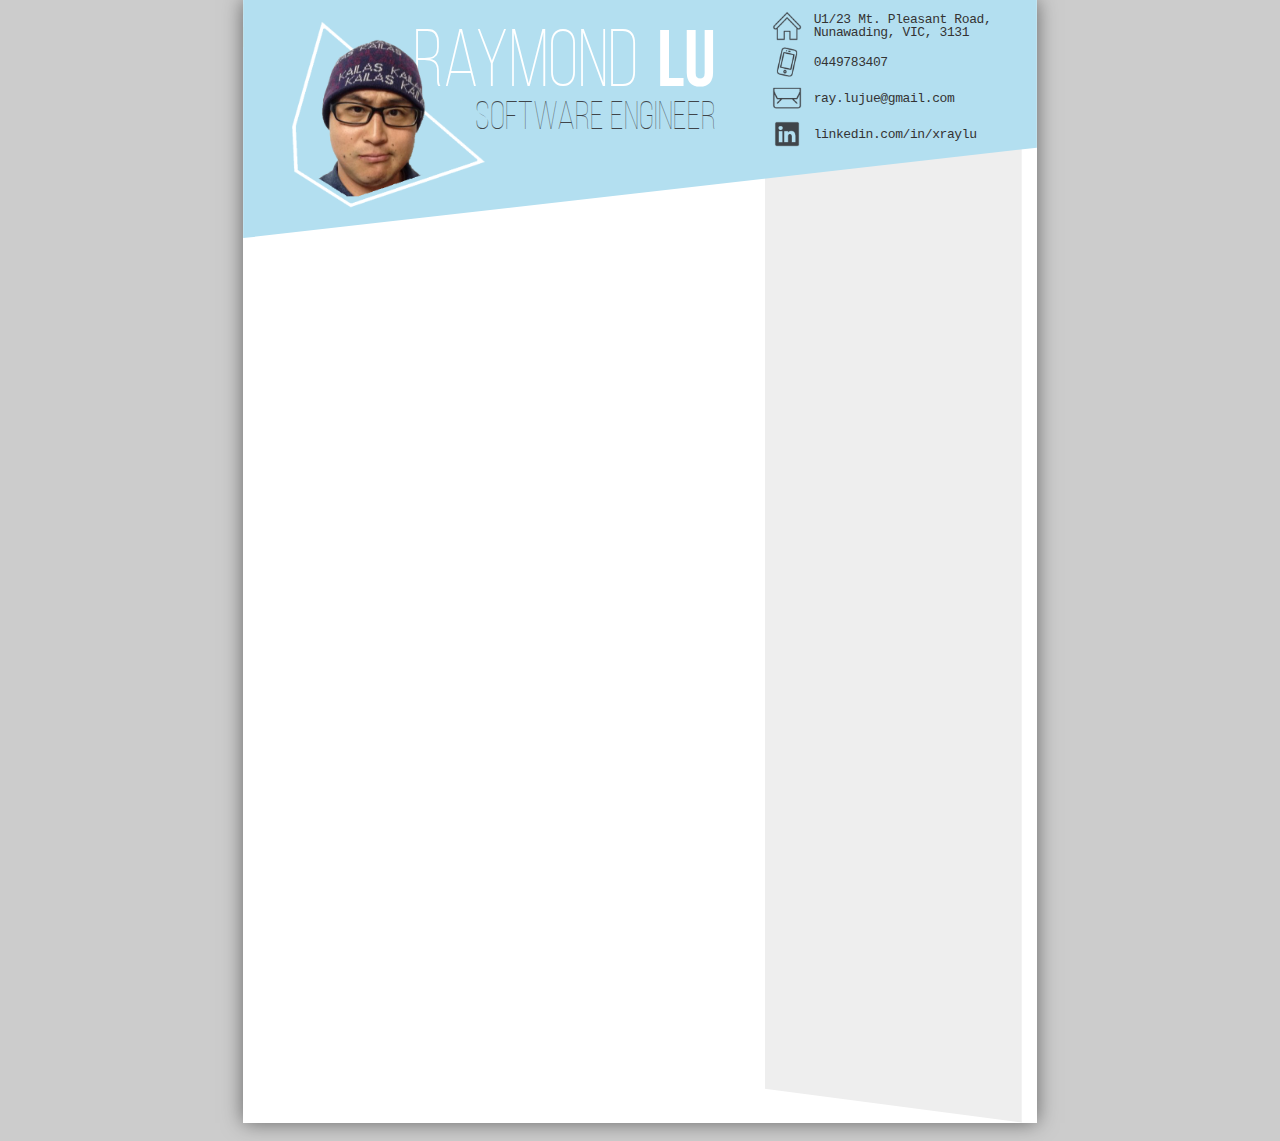
==== resume/resume.html @ c18e5124 "update resume part" ====
<!DOCTYPE html>
<html lang="en">
<head>
	<meta charset="utf-8">
	<meta http-equiv="X-UA-Compatible" content="IE=edge">
	<meta name="viewport" content="width=device-width, initial-scale=1">
	<!-- The above 3 meta tags *must* come first in the head; any other head content must come *after* these tags -->
	<meta name="description" content="">
	<meta name="author" content="">
	<title>Raymond Lu</title>

	<!-- Bootstrap core CSS -->
	<link href="./css/bootstrap.min.css" rel="stylesheet">
	<link href="./css/resume.css" rel="stylesheet"/>
</head>


<body>
	<page size="A4">
		<section id="title">	
			<div id="verticalBackground" class="verticalBackground"></div>
			<div id="titleBackground" class="titleBackground"></div>
			
			<div id="name" class="name">
				<p id="firstName">Raymond</p>
				<p id="lastName">Lu</p>
				<p id="jobTitle">Software Engineer</p>
			</div>
			<div id="photo">
				<img class="photo" src="./img/photo.png">
			</div>
			<div id="contact">
				<div id="home" class="info">
					<img class="icon" src="./img/address.png">
					<p>U1/23 Mt. Pleasant Road, Nunawading, VIC, 3131</p>
				</div>

				<div id="phone" class="info">
					<img class="icon" src="./img/phone.png">
					<p>0449783407</p>
				</div>

				<div id="email" class="info">
					<img class="icon" src="./img/email.png">
					<p>ray.lujue@gmail.com</p>
				</div>

				<div id="linkedin" class="info">
					<img class="icon" src="./img/linkedInCV.png">
					<p>linkedin.com/in/xraylu</p>
				</div>
			</div>





		</section>
		<section id="left">
			left
		</section>
		<section id="right">
			right
		</section>



	</page>

	<script src="https://ajax.googleapis.com/ajax/libs/jquery/1.11.3/jquery.min.js"></script>
	<script>window.jQuery || document.write('<script src="../../assets/js/vendor/jquery.min.js"><\/script>')</script>
	<script src="./js/bootstrap.min.js"></script>
	<script src="./js/mp.js"></script>
</body>
</html>
---- resume/css/resume.css ----
@media print {
  html, body {
    width: 210mm;
    height: 297mm;
    -webkit-print-color-adjust:exact;
  }
}
@media print {
  .titleBackground {
    background: #b3dff0 !important;
    -webkit-print-color-adjust:exact;  
}}
@media print {
  .verticalBackground {
    background: #eeeeee !important;
    -webkit-print-color-adjust:exact;  
}}


@font-face {
  font-family:"BebasNeue Light";
  src: url('../fonts/BebasNeueLight.ttf') format("truetype");
}
@font-face {
  font-family:"BebasNeue Bold";
  src: url('../fonts/BebasNeueBold.ttf') format("truetype");
}
@font-face {
  font-family:"BebasNeue Book";
  src: url('../fonts/BebasNeueBook.ttf') format("truetype");
}
@font-face {
  font-family:"BebasNeue Regular";
  src: url('../fonts/BebasNeueRegular.ttf') format("truetype");
}@font-face {
  font-family:"BebasNeue Thin";
  src: url('../fonts/BebasNeueThin.ttf') format("truetype");
}




body {
  background: rgb(204,204,204); 
}

page {
  position: static;
  background: white;
  display: block;
  margin: 0 auto;
  margin-bottom: 0.5cm;
  box-shadow: 0 0 0.5cm rgba(0,0,0,0.5);
}

page[size="A4"] {  
  width: 21cm;
  height: 29.7cm; 
}
#right {
  font-family: "BebasNeue Regular";
  font-size: 28px;
}

.titleBackground {
  position:absolute;
  height: 6.3cm;
  width:21cm;
  float: left;
  background: #b3dff0;
  background-size: cover;
  -webkit-clip-path: polygon(0 0,100% 0,100% 62%,0% 100%);
  -webkit-shape-margin: 20px;
}

.verticalBackground {
  position:absolute;
  height: 29.7cm;
  width:6.8cm;
  float: right;
  margin-left: 13.8cm;
  background: #eeeeee;
  background-size: cover;
  -webkit-clip-path: polygon(0 0,100% 0,100% 100%,0% 97%);
  -webkit-shape-margin: 20px;
}

.photo {
  display: block;
  height: 220px;
  width: auto;
  position: absolute;
  margin-left: 0.7cm;
}

.name {
  display:block;
  position: absolute;
  color:#ffffff;
  margin-left: 4.5cm;
  margin-top:0.23cm;
}
#firstName {
  display: inline-block;
  font-family: "BebasNeue Light";
  font-size: 80px;
  margin-right:15px;
  margin-bottom: -50px;
}

#lastName {
  display: inline-block;
  font-family: "BebasNeue Bold";
  font-size: 80px;
  margin-bottom:-50px;
}
#jobTitle {
  font-family: "BebasNeue Thin";
  color:#40454a;
  font-size: 40px;
  text-align: right;
}

#contact {
  display: block;
  position: absolute;
  margin-left: 14cm;
  margin-top: 0.3cm;
}

.info {
  margin-bottom: 0.16cm;
}

.icon {
  height: 30px;
  display: inline-flex;
  margin-right:0.2cm;
}

#contact p {
  vertical-align: middle;
  display: inline-flex;
  width:4.8cm;
  font-family: Monospace;
  letter-spacing: -0.4px;
  font-size: 13px;
  margin-bottom: 0px;
  line-height: 100%
}
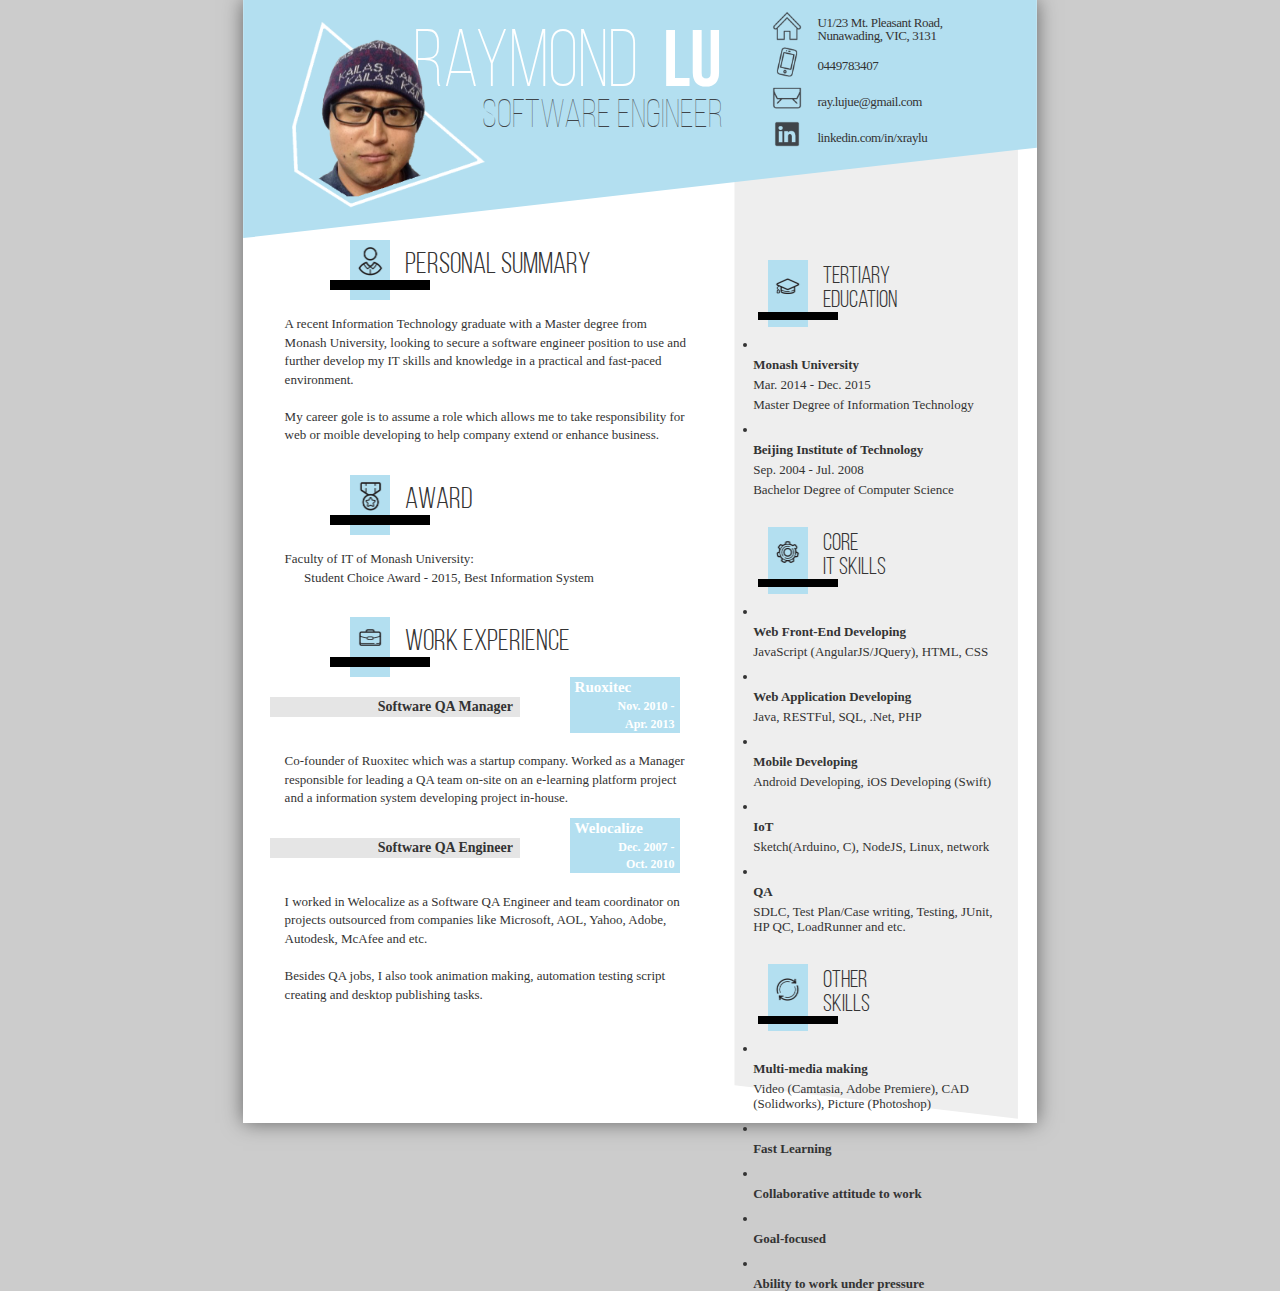
==== commit 02ba4f4c: "fix bugs" ====
--- a/resume/resume.html
+++ b/resume/resume.html
@@ -50,21 +50,207 @@
 					<p>linkedin.com/in/xraylu</p>
 				</div>
 			</div>
-
-
-
-
-
 		</section>
-		<section id="left">
-			left
+
+		<section id="left-col">
+			<div id="summary" class="left-item">
+				<div id="sum-title" class="item-title">
+					<div class="imageblock">
+						<img src="./img/person.png" class="img">
+					</div>
+					<div class="title-text">
+						personal summary
+					</div>
+					<div class="title-banner">
+					</div>
+					<div class="item-body">
+						<p> 
+							A recent Information Technology graduate with a Master degree from Monash University, looking to secure a software engineer position to use and further develop my IT skills and knowledge in a practical and fast-paced environment. 
+								<br><br>
+							My career gole is to assume a role which allows me to take responsibility for web or moible developing to help company extend or enhance business.
+						</p>
+					</div>
+				</div>
+				<div id="item-body" class="item-body">
+				</div>
+			</div>
+
+			<div id="achievement" class="left-item">
+				<div id="ach-title" class="item-title">
+					<div class="imageblock">
+						<img src="./img/medal.png" class="img">
+					</div>
+					<div class="title-text">
+						Award
+					</div>
+					<div class="title-banner">
+					</div>
+					<div class="item-body">
+						<p>
+							Faculty of IT of Monash University:<br>
+							&nbsp;&nbsp;&nbsp;&nbsp;&nbsp;&nbsp;Student Choice Award - 2015, Best Information System 
+						</p>
+					</div>
+				</div>
+				<div id="item-body" class="item-body">
+				</div>
+			</div>
+
+			<div id="experience" class="left-item">
+				<div id="work-title" class="item-title">
+					<div class="imageblock">
+						<img src="./img/suitcase.png" class="img">
+					</div>
+					
+					<div class="title-text">
+						Work Experience
+					</div>
+					<div class="title-banner">
+					</div>
+					<div class="item-body">
+						<div class="work-title">
+							Software QA Manager &nbsp;
+						</div>
+						<div class="companyAndTime">
+							<div class="company">
+								Ruoxitec
+							</div>
+							<div class="worktime">
+								Nov. 2010 - <br>Apr. 2013
+							</div>
+						</div>
+						<p>
+							Co-founder of Ruoxitec which was a startup company. Worked as a Manager responsible for leading a QA team on-site on an e-learning platform project and a information system developing project in-house.
+						</p>
+
+						<div class="work-title">
+							Software QA Engineer &nbsp;
+						</div>
+						<div class="companyAndTime">
+							<div class="company">
+								Welocalize
+							</div>
+							<div class="worktime">
+								Dec. 2007 - <br>Oct. 2010
+							</div>
+						</div>
+						<p>
+							I worked in Welocalize as a Software QA Engineer and team coordinator on projects outsourced from companies like Microsoft, AOL, Yahoo, Adobe, Autodesk, McAfee and etc. 
+							<br><br>
+							Besides QA jobs, I also took animation making, automation testing script creating and desktop publishing tasks.
+						</p>
+					</div>
+
+
+				</div>
+				<div id="item-body" class="item-body">
+				</div>
+			</div>
+
 		</section>
-		<section id="right">
-			right
+		<section id="right-col">
+			<div id="edu">
+				<div id="sum-title" class="item-title">
+					<div class="imageblock">
+						<img src="./img/edu.png" class="img">
+					</div>
+					<div class="title-text">
+						Tertiary<br>Education
+					</div>
+					<div class="title-banner">
+					</div>
+					<div class="item-body">
+						<ul>
+							<li>
+								<p class="li-title">Monash University</p>
+								<p>Mar. 2014 - Dec. 2015</p>
+								<p>Master Degree of Information Technology</p>
+							</li>
+							<li>
+								<p class="li-title">Beijing Institute of Technology</p>
+								<p>Sep. 2004 - Jul. 2008</p>
+								<p>Bachelor Degree of Computer Science</p>
+							</li>
+						</ul>
+					</div>
+				</div>
+				<div id="item-body" class="item-body">
+				</div>
+			</div>
+			<div id="skill">
+				<div id="sum-title" class="item-title">
+					<div class="imageblock">
+						<img src="./img/gear.png" class="img">
+					</div>
+					<div class="title-text">
+						core<br>IT skills
+					</div>
+					<div class="title-banner">
+					</div>
+					<div class="item-body">
+						<ul>
+							<li>
+								<p class="li-title">Web Front-End Developing</p>
+								<p>JavaScript (AngularJS/JQuery), HTML, CSS</p>
+							</li>
+							<li>
+								<p class="li-title">Web Application Developing</p>
+								<p>Java, RESTFul, SQL, .Net, PHP
+							</li>
+							<li>
+								<p class="li-title">Mobile Developing</p>
+								<p>Android Developing, iOS Developing (Swift)
+							</li>
+							<li>
+								<p class="li-title">IoT</p>
+								<p>Sketch(Arduino, C), NodeJS, Linux, network
+							</li>
+							<li>
+								<p class="li-title">QA</p>
+								<p>SDLC, Test Plan/Case writing, Testing, JUnit, HP QC, LoadRunner and etc.
+							</li>
+						</ul>
+					</div>
+				</div>
+				<div id="item-body" class="item-body">
+				</div>
+			</div>
+			<div id="non-tech-sill">
+				<div id="sum-title" class="item-title">
+					<div class="imageblock">
+						<img src="./img/recy.png" class="img">
+					</div>
+					<div class="title-text">
+						 other<br>skills
+					</div>
+					<div class="title-banner">
+					</div>
+					<div class="item-body">
+						<ul>
+							<li>
+								<p class="li-title">Multi-media making</p>
+								<p>Video (Camtasia, Adobe Premiere), CAD (Solidworks), Picture (Photoshop)</p>
+							</li>
+							<li>
+								<p class="li-title">Fast Learning</p>
+							</li>
+							<li>
+								<p class="li-title">Collaborative attitude to work</p>
+							</li>
+							<li>
+								<p class="li-title">Goal-focused</p>
+							</li>
+							<li>
+								<p class="li-title">Ability to work under pressure</p>
+							</li>
+						</ul>
+						<p>
+					</div>
+				</div>
+				<div id="item-body" class="item-body">
+				</div>
+			</div>
 		</section>
-
-
-
 	</page>
 
 	<script src="https://ajax.googleapis.com/ajax/libs/jquery/1.11.3/jquery.min.js"></script>
--- a/resume/css/resume.css
+++ b/resume/css/resume.css
@@ -5,16 +5,20 @@
     -webkit-print-color-adjust:exact;
   }
 }
-@media print {
-  .titleBackground {
-    background: #b3dff0 !important;
-    -webkit-print-color-adjust:exact;  
-}}
+
 @media print {
   .verticalBackground {
     background: #eeeeee !important;
     -webkit-print-color-adjust:exact;  
-}}
+  }
+  .titleBackground {
+      background: #b3dff0 !important;
+      -webkit-print-color-adjust:exact;  
+  }
+}
+div {
+  zoom: 1;
+}
 
 
 @font-face {
@@ -57,10 +61,7 @@
   width: 21cm;
   height: 29.7cm; 
 }
-#right {
-  font-family: "BebasNeue Regular";
-  font-size: 28px;
-}
+
 
 .titleBackground {
   position:absolute;
@@ -75,10 +76,10 @@
 
 .verticalBackground {
   position:absolute;
-  height: 29.7cm;
-  width:6.8cm;
+  height: 29.6cm;
+  width:7.5cm;
   float: right;
-  margin-left: 13.8cm;
+  margin-left: 13cm;
   background: #eeeeee;
   background-size: cover;
   -webkit-clip-path: polygon(0 0,100% 0,100% 100%,0% 97%);
@@ -101,6 +102,7 @@
   margin-top:0.23cm;
 }
 #firstName {
+  position:absolute;
   display: inline-block;
   font-family: "BebasNeue Light";
   font-size: 80px;
@@ -109,16 +111,21 @@
 }
 
 #lastName {
+  position: absolute;
   display: inline-block;
   font-family: "BebasNeue Bold";
   font-size: 80px;
   margin-bottom:-50px;
+  margin-left:250px;
 }
 #jobTitle {
+  position: absolute;
   font-family: "BebasNeue Thin";
   color:#40454a;
   font-size: 40px;
+  width:310px;
   text-align: right;
+  margin-top: 80px;
 }
 
 #contact {
@@ -129,27 +136,149 @@
 }
 
 .info {
-  margin-bottom: 0.16cm;
+  display: table-row;
 }
 
 .icon {
+  display: table-cell;
   height: 30px;
-  display: inline-flex;
-  margin-right:0.2cm;
+  margin-right:0.4cm;
 }
 
 #contact p {
   vertical-align: middle;
-  display: inline-flex;
-  width:4.8cm;
-  font-family: Monospace;
+  display: table-cell;
+  width:5cm;
+  min-width: 5cm;
+  height:36px;
+  font-family: 'PT Serif',Georgia,Times,'Times New Roman',serif;;
   letter-spacing: -0.4px;
   font-size: 13px;
   margin-bottom: 0px;
   line-height: 100%
 }
 
-
-
-
-
+#left-col {
+  position:absolute;
+  background-color: ;
+  height: 850px;
+  width: 450px;
+  margin-top: 220px;
+  margin-left:0.7cm;
+}
+
+.imageblock {
+  display:inline-block;
+  background-color: #b3dff0;
+  width:40px;
+  height:60px;
+  vertical-align: top;
+  text-align: center;
+  margin-left:80px;
+  margin-top: 20px;
+}
+.img {
+  width:30px;
+}
+.title-text {
+  position: absolute;
+  display: inline-block;
+  font-family: "BebasNeue Book";
+  font-size:30px;
+  margin-left: 15px;
+  margin-top: 25px;
+}
+
+.title-banner {
+  position: absolute;
+  background-color: #000000;
+  height:10px;
+  width: 100px;
+  margin-top: -20px;
+  margin-left: 60px;
+}
+.item-body p {
+  margin-top:15px;
+  margin-bottom: 10px;
+  font-size: 13px;
+  font-family: 'PT Serif',Georgia,Times,'Times New Roman',serif;
+  padding-right: 30px;
+  padding-left: 15px;
+}
+
+.work-title {
+  margin-top: 20px;
+  display: inline-block;
+  background-color: #e5e5e5;
+  width:250px;
+  text-align: right;
+  font-family: 'PT Serif',Georgia,Times,'Times New Roman',serif;;
+  font-weight: bold;
+  margin-bottom: 20px;
+}
+.companyAndTime {
+  width: 110px;
+  background-color: #b3dff0;
+  position: absolute;
+  display: inline-block;
+  text-align: right;
+  font-family: 'PT Serif',Georgia,Times,'Times New Roman',serif;;
+  font-weight: bold;
+  color:#ffffff;
+  margin-left: 50px;
+  padding-right: 5px;
+  font-size: 12px;
+}
+.company {
+  text-align: left;
+  margin-left: 5px;
+  font-size: 15px;
+  font-weight: bold;
+}
+
+#right-col {
+  position:absolute;
+  height: 850px;
+  width: 270px;
+  margin-top: 240px;
+  margin-left: 500px;
+}
+#right-col .imageblock {
+  margin-left: 25px;
+  height:67px;
+}
+
+#right-col .title-banner {
+  height:8px;
+  width: 80px;
+  margin-left: 15px;
+  margin-top: -15px;
+}
+#right-col .title-text {
+  font-size:24px;
+  margin-top:25px; 
+  line-height: 24px;
+}
+#right-col .img {
+  margin-top: 8px;
+}
+
+ul {
+  list-style-position:inside;
+  padding: 0px;
+}
+
+ul li {
+  margin-top: 10px;
+  line-height: 15px;
+}
+
+ul p {
+  padding-right: 5px !important;
+  padding-left: 5px !important;
+  margin: 5px !important;
+}
+
+.li-title {
+  font-weight: bold;
+}
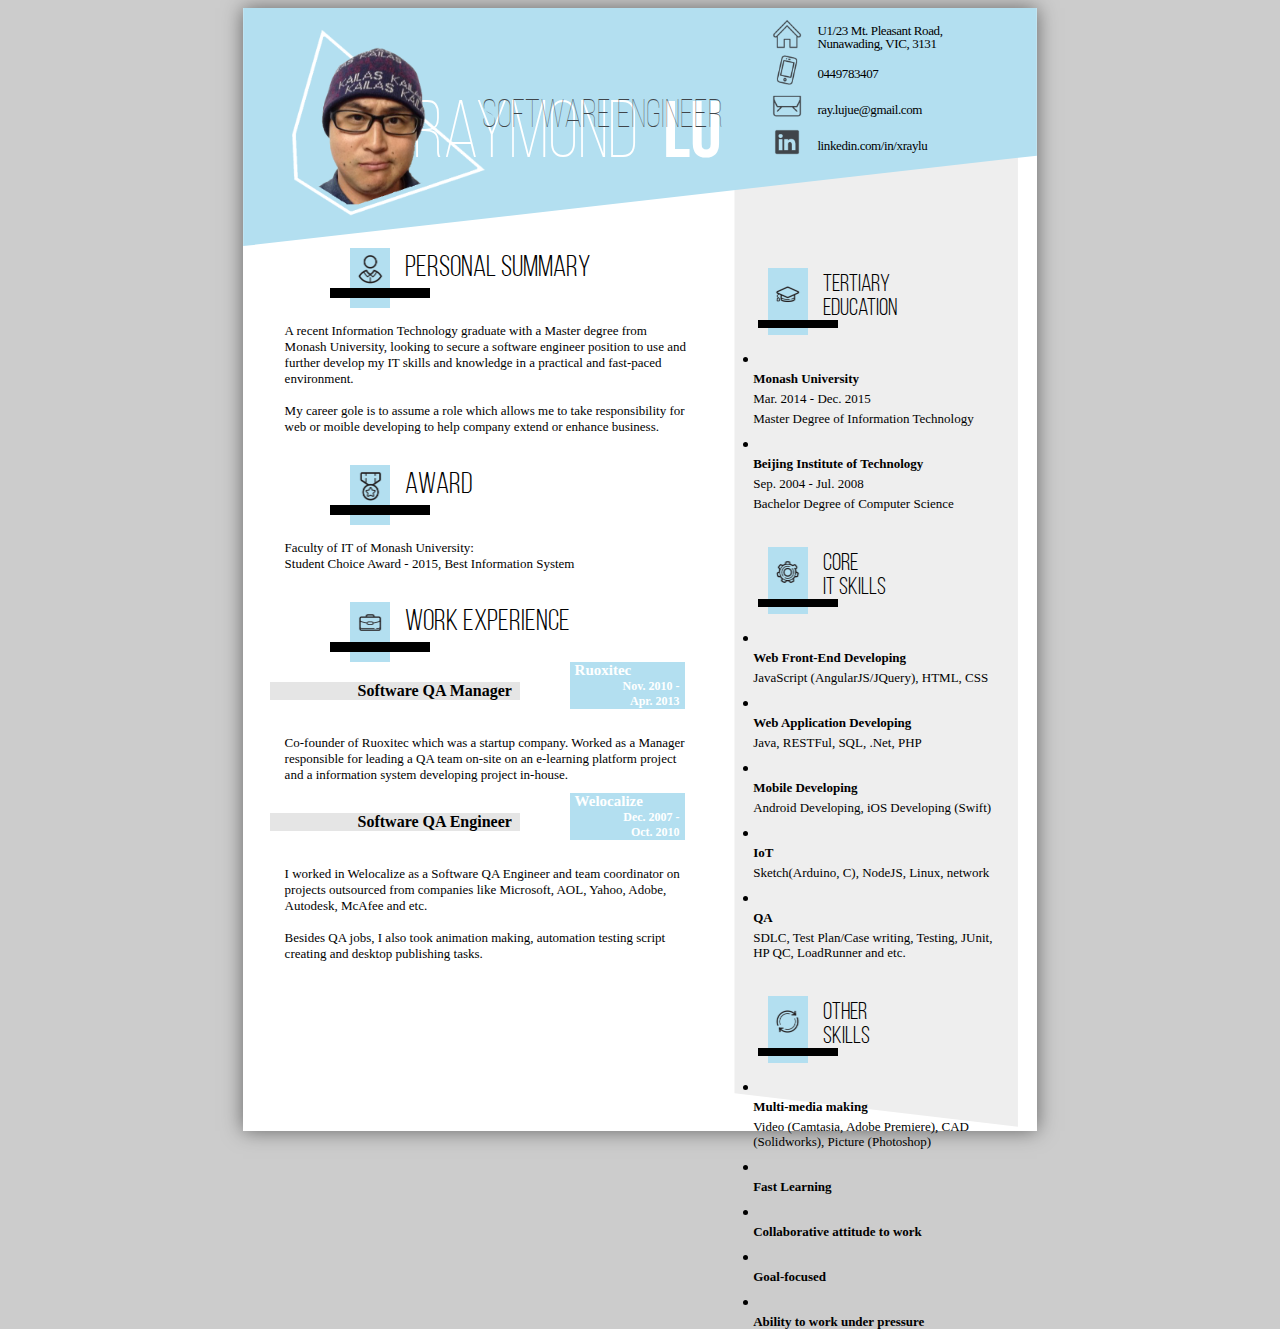
==== commit 949d0ef0: "add an appendix page to resume" ====
--- a/resume/resume.html
+++ b/resume/resume.html
@@ -10,7 +10,7 @@
 	<title>Raymond Lu</title>
 
 	<!-- Bootstrap core CSS -->
-	<link href="./css/bootstrap.min.css" rel="stylesheet">
+	<!--link href="./css/bootstrap.min.css" rel="stylesheet"-->
 	<link href="./css/resume.css" rel="stylesheet"/>
 </head>
 
@@ -88,7 +88,7 @@
 					<div class="item-body">
 						<p>
 							Faculty of IT of Monash University:<br>
-							&nbsp;&nbsp;&nbsp;&nbsp;&nbsp;&nbsp;Student Choice Award - 2015, Best Information System 
+							Student Choice Award - 2015, Best Information System 
 						</p>
 					</div>
 				</div>
@@ -148,6 +148,7 @@
 			</div>
 
 		</section>
+
 		<section id="right-col">
 			<div id="edu">
 				<div id="sum-title" class="item-title">
